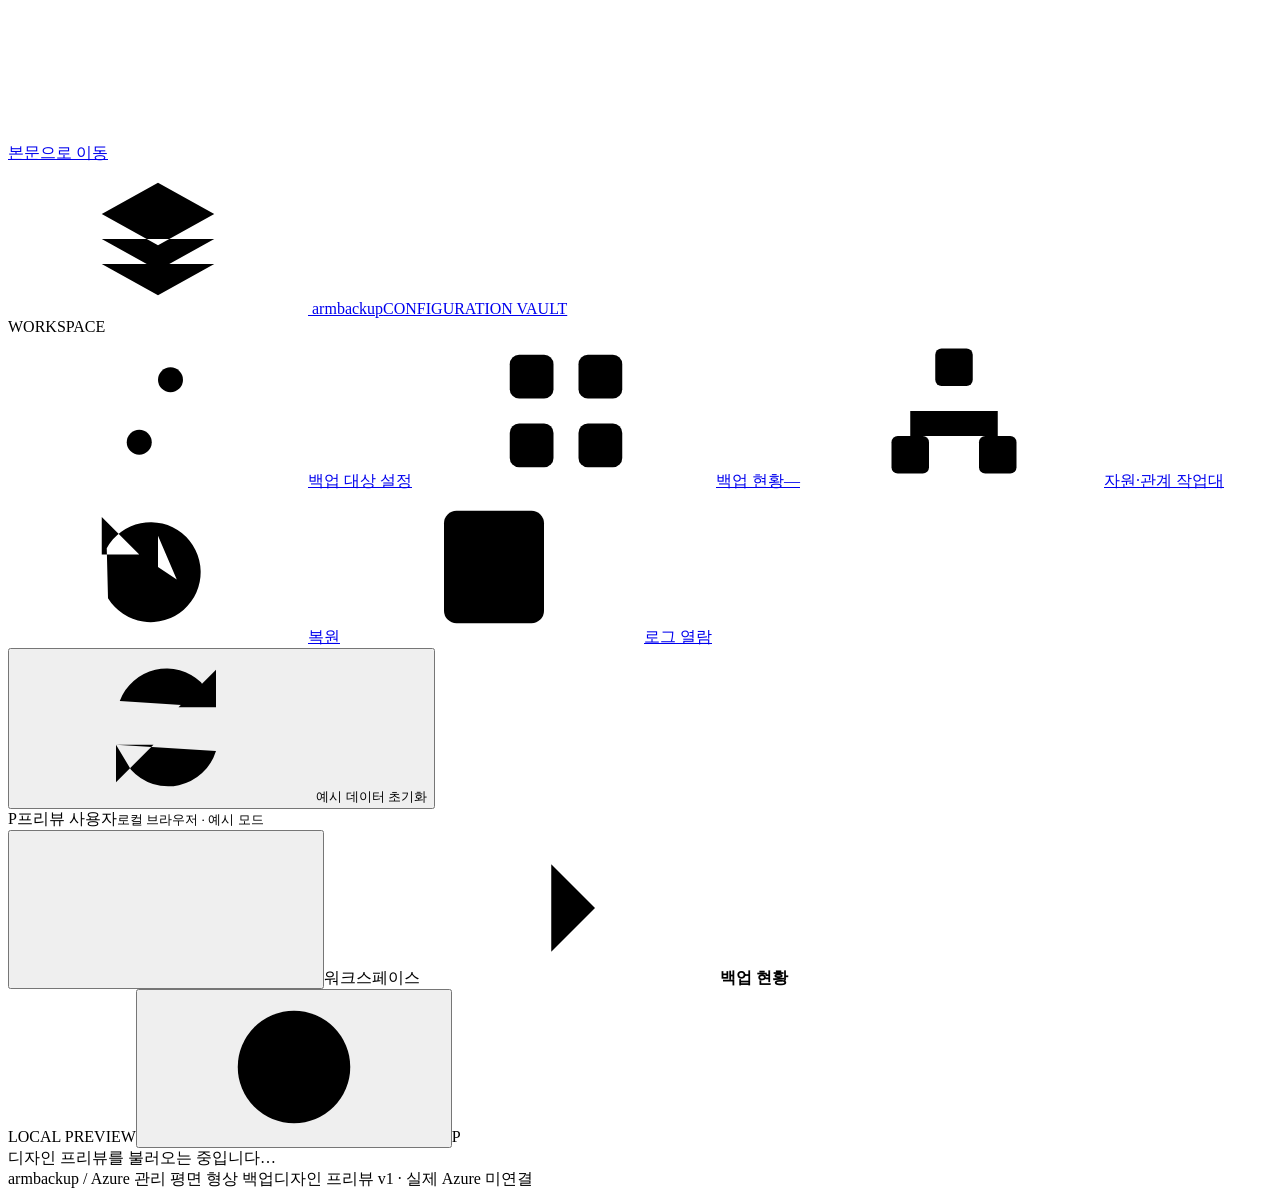
==== src/armbackup/ui_static/index.html @ 728b4feb "feat: Implement combined backup functionality with error handling - Added new backup-calendar.mjs fo" ====
<!doctype html>
<html lang="ko">
<head>
  <meta charset="utf-8">
  <meta name="viewport" content="width=device-width, initial-scale=1">
  <meta name="color-scheme" content="light">
  <meta name="description" content="Azure 관리 평면 형상 백업 콘솔의 로컬 디자인 프리뷰. 예시 데이터만 사용합니다.">
  <title>백업 현황 · armbackup</title>
  <link rel="icon" href="/favicon.svg" type="image/svg+xml">
  <link rel="stylesheet" href="/styles.css">
  <script type="module" src="/app.mjs"></script>
</head>
<body>
  <a class="skip-link" href="#main">본문으로 이동</a>
  <svg class="svg-definitions" xmlns="http://www.w3.org/2000/svg" aria-hidden="true">
    <symbol id="i-layers" viewBox="0 0 24 24"><path d="m12 3 9 5-9 5-9-5 9-5Zm-9 9 9 5 9-5M3 16l9 5 9-5"/></symbol>
    <symbol id="i-grid" viewBox="0 0 24 24"><rect x="3" y="3" width="7" height="7" rx="1.5"/><rect x="14" y="3" width="7" height="7" rx="1.5"/><rect x="3" y="14" width="7" height="7" rx="1.5"/><rect x="14" y="14" width="7" height="7" rx="1.5"/></symbol>
    <symbol id="i-sliders" viewBox="0 0 24 24"><path d="M4 7h8m4 0h4M4 17h3m4 0h9M12 4v6M7 14v6"/><circle cx="14" cy="7" r="2"/><circle cx="9" cy="17" r="2"/></symbol>
    <symbol id="i-restore" viewBox="0 0 24 24"><path d="M3 4v6h6M3.8 9A8 8 0 1 1 4 17M12 7v5l3 2"/></symbol>
    <symbol id="i-logs" viewBox="0 0 24 24"><rect x="4" y="3" width="16" height="18" rx="2"/><path d="M8 8h8M8 12h8M8 16h5"/></symbol>
    <symbol id="i-calendar" viewBox="0 0 24 24"><rect x="3" y="5" width="18" height="16" rx="2"/><path d="M7 3v4M17 3v4M3 10h18M7 14h2M13 14h2M7 17h2"/></symbol>
    <symbol id="i-chevron" viewBox="0 0 24 24"><path d="m9 5 7 7-7 7"/></symbol>
    <symbol id="i-down" viewBox="0 0 24 24"><path d="m6 9 6 6 6-6"/></symbol>
    <symbol id="i-check" viewBox="0 0 24 24"><path d="m5 12 4 4L19 6"/></symbol>
    <symbol id="i-alert" viewBox="0 0 24 24"><path d="m12 3 10 18H2L12 3ZM12 9v5M12 17v.1"/></symbol>
    <symbol id="i-help" viewBox="0 0 24 24"><circle cx="12" cy="12" r="9"/><path d="M9.5 9a2.5 2.5 0 1 1 4 2c-1 .6-1.5 1-1.5 2M12 17v.1"/></symbol>
    <symbol id="i-edit" viewBox="0 0 24 24"><path d="m15 4 5 5M3 21l5-1L21 7a2 2 0 0 0-5-5L3 15v6Z"/></symbol>
    <symbol id="i-search" viewBox="0 0 24 24"><circle cx="10.5" cy="10.5" r="6.5"/><path d="m16 16 5 5"/></symbol>
    <symbol id="i-refresh" viewBox="0 0 24 24"><path d="M20 3v6h-6M4 21v-6h6M4.6 8a8 8 0 0 1 13-3L20 9M4 15l2.4 4A8 8 0 0 0 20 16"/></symbol>
    <symbol id="i-clock" viewBox="0 0 24 24"><circle cx="12" cy="12" r="9"/><path d="M12 7v5l3 2"/></symbol>
    <symbol id="i-shield" viewBox="0 0 24 24"><path d="m12 3 8 3v6c0 5-8 9-8 9s-8-4-8-9V6l8-3Z"/><path d="m8 12 3 3 5-6"/></symbol>
    <symbol id="i-folder" viewBox="0 0 24 24"><path d="M3 7V5a2 2 0 0 1 2-2h5l3 4h6a2 2 0 0 1 2 2v10a2 2 0 0 1-2 2H5a2 2 0 0 1-2-2V7Z"/></symbol>
    <symbol id="i-box" viewBox="0 0 24 24"><path d="m12 3 9 5v9l-9 5-9-5V8l9-5ZM3 8l9 5 9-5M12 13v9M7 5.7l9.5 5.1"/></symbol>
    <symbol id="i-cloud" viewBox="0 0 24 24"><path d="M6 19a5 5 0 1 1 .5-10A6 6 0 0 1 18 7a6 6 0 0 1 0 12H6Z"/></symbol>
    <symbol id="i-network" viewBox="0 0 24 24"><rect x="9" y="2" width="6" height="6" rx="1"/><rect x="2" y="16" width="6" height="6" rx="1"/><rect x="16" y="16" width="6" height="6" rx="1"/><path d="M12 8v4M5 16v-4h14v4"/></symbol>
    <symbol id="i-gateway" viewBox="0 0 24 24"><path d="M4 21V5l8-3 8 3v16M8 21v-8h8v8M3 21h18M8 7h.1M16 7h.1"/></symbol>
    <symbol id="i-balance" viewBox="0 0 24 24"><path d="M3 12h5m0 0 5-7h8M8 12l5 7h8M18 2l3 3-3 3m0 8 3 3-3 3"/><circle cx="7" cy="12" r="2"/></symbol>
    <symbol id="i-globe" viewBox="0 0 24 24"><circle cx="12" cy="12" r="9"/><ellipse cx="12" cy="12" rx="4" ry="9"/><path d="M3 12h18M5 7h14M5 17h14"/></symbol>
    <symbol id="i-pulse" viewBox="0 0 24 24"><path d="M2 12h5l3-8 4 16 3-8h5"/></symbol>
    <symbol id="i-storage" viewBox="0 0 24 24"><ellipse cx="12" cy="5" rx="8" ry="3"/><path d="M4 5v14c0 4 16 4 16 0V5M4 12c0 4 16 4 16 0"/></symbol>
    <symbol id="i-plus" viewBox="0 0 24 24"><path d="M12 5v14M5 12h14"/></symbol>
    <symbol id="i-close" viewBox="0 0 24 24"><path d="m6 6 12 12M6 18 18 6"/></symbol>
    <symbol id="i-arrow" viewBox="0 0 24 24"><path d="M4 12h16m-6-6 6 6-6 6"/></symbol>
    <symbol id="i-info" viewBox="0 0 24 24"><circle cx="12" cy="12" r="9"/><path d="M12 11v6M12 7v.1"/></symbol>
    <symbol id="i-menu" viewBox="0 0 24 24"><path d="M4 6h16M4 12h16M4 18h16"/></symbol>
    <symbol id="i-external" viewBox="0 0 24 24"><path d="M14 3h7v7m0-7L10 14M10 3H5a2 2 0 0 0-2 2v14a2 2 0 0 0 2 2h14a2 2 0 0 0 2-2v-5"/></symbol>
  </svg>
  <div class="shell">
    <aside class="sidebar" id="sidebar" aria-label="주 메뉴">
      <a class="brand" href="#status" aria-label="armbackup 백업 현황">
        <span class="brand-mark"><svg class="icon"><use href="#i-layers"/></svg></span>
        <span>armbackup<span class="brand-caption">CONFIGURATION VAULT</span></span>
      </a>
      <div class="nav-caption">WORKSPACE</div>
      <nav class="navigation">
        <a href="#settings" data-page="settings"><svg class="icon"><use href="#i-sliders"/></svg><span>백업 대상 설정</span></a>
        <a href="#status" data-page="status" class="active" aria-current="page"><svg class="icon"><use href="#i-grid"/></svg><span>백업 현황</span><span class="nav-count" id="nav-count">—</span></a>
        <a href="#relations" data-page="relations" class="live-only"><svg class="icon"><use href="#i-network"/></svg><span>자원·관계 작업대</span></a>
        <a href="#restore" data-page="restore"><svg class="icon"><use href="#i-restore"/></svg><span>복원</span></a>
        <a href="#logs" data-page="logs"><svg class="icon"><use href="#i-logs"/></svg><span>로그 열람</span></a>
      </nav>
      <div class="sidebar-bottom">
        <button class="sidebar-reset" id="reset-demo"><svg class="icon"><use href="#i-refresh"/></svg>예시 데이터 초기화</button>
        <div class="sidebar-user"><span class="avatar">P</span><span>프리뷰 사용자<small>로컬 브라우저 · 예시 모드</small></span><span class="user-dot"></span></div>
      </div>
    </aside>
    <div class="main-shell">
      <header class="topbar">
        <div class="breadcrumbs"><button id="menu-toggle" class="icon-button mobile-only" aria-label="메뉴 열기" aria-controls="sidebar" aria-expanded="false"><svg class="icon"><use href="#i-menu"/></svg></button><span>워크스페이스</span><svg class="icon"><use href="#i-chevron"/></svg><strong id="breadcrumb-current">백업 현황</strong></div>
        <div class="topbar-actions"><span class="environment-pill">LOCAL PREVIEW</span><button class="icon-button" id="preview-guide" aria-label="프리뷰 안내"><svg class="icon"><use href="#i-help"/></svg></button><span class="topbar-divider"></span><span class="avatar small">P</span></div>
      </header>
      <main id="main" tabindex="-1"><div class="initial-loading" role="status">디자인 프리뷰를 불러오는 중입니다…</div></main>
      <footer class="page-footer"><span>armbackup <span class="footer-divider">/</span> Azure 관리 평면 형상 백업</span><span>디자인 프리뷰 v1 <span class="footer-divider">·</span> 실제 Azure 미연결</span></footer>
    </div>
  </div>
  <dialog id="app-dialog" aria-labelledby="dialog-title">
    <div class="dialog-heading"><h2 id="dialog-title"></h2><button class="icon-button" id="dialog-close" aria-label="닫기"><svg class="icon"><use href="#i-close"/></svg></button></div>
    <div id="dialog-body"></div>
    <div class="dialog-actions" id="dialog-actions"></div>
  </dialog>
  <dialog id="error-dialog" class="error-dialog" role="alertdialog" aria-labelledby="error-title" aria-describedby="error-message">
    <div class="dialog-heading"><h2 id="error-title">작업을 완료하지 못했습니다</h2><button class="icon-button" id="error-close" aria-label="오류 알림 닫기" autofocus><svg class="icon"><use href="#i-close"/></svg></button></div>
    <div class="error-dialog-body"><p id="error-message"></p></div>
    <div class="dialog-actions" id="error-actions"></div>
  </dialog>
  <div class="toast-region" id="toast-region" role="status" aria-live="polite" aria-atomic="true"></div>
  <noscript><div class="noscript-warning">이 디자인 프리뷰를 사용하려면 JavaScript를 허용해 주세요.</div></noscript>
</body>
</html>
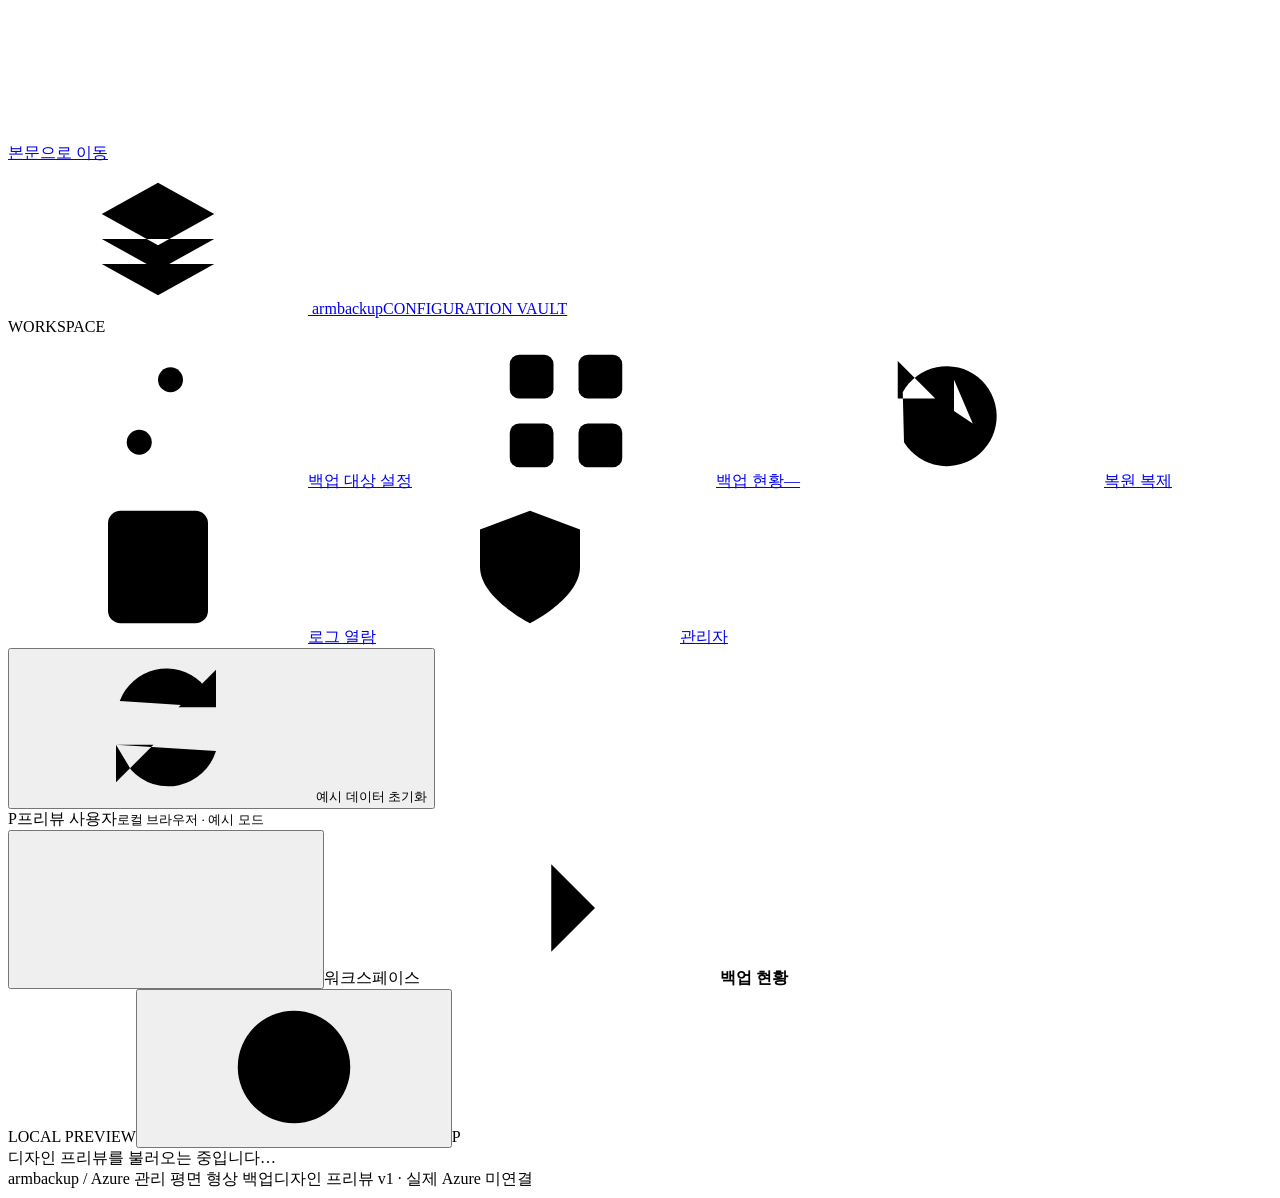
==== commit 3fe979ce: "feat: implement daily backup scheduling and admin panel for configuration - Added `schedule.py` to m" ====
--- a/src/armbackup/ui_static/index.html
+++ b/src/armbackup/ui_static/index.html
@@ -47,7 +47,7 @@
   </svg>
   <div class="shell">
     <aside class="sidebar" id="sidebar" aria-label="주 메뉴">
-      <a class="brand" href="#status" aria-label="armbackup 백업 현황">
+      <a class="brand" href="#status" title="백업 현황으로 이동">
         <span class="brand-mark"><svg class="icon"><use href="#i-layers"/></svg></span>
         <span>armbackup<span class="brand-caption">CONFIGURATION VAULT</span></span>
       </a>
@@ -55,9 +55,9 @@
       <nav class="navigation">
         <a href="#settings" data-page="settings"><svg class="icon"><use href="#i-sliders"/></svg><span>백업 대상 설정</span></a>
         <a href="#status" data-page="status" class="active" aria-current="page"><svg class="icon"><use href="#i-grid"/></svg><span>백업 현황</span><span class="nav-count" id="nav-count">—</span></a>
-        <a href="#relations" data-page="relations" class="live-only"><svg class="icon"><use href="#i-network"/></svg><span>자원·관계 작업대</span></a>
-        <a href="#restore" data-page="restore"><svg class="icon"><use href="#i-restore"/></svg><span>복원</span></a>
+        <a href="#restore" data-page="restore"><svg class="icon"><use href="#i-restore"/></svg><span>복원 복제</span></a>
         <a href="#logs" data-page="logs"><svg class="icon"><use href="#i-logs"/></svg><span>로그 열람</span></a>
+        <a href="#admin" data-page="admin" class="live-only"><svg class="icon"><use href="#i-shield"/></svg><span>관리자</span></a>
       </nav>
       <div class="sidebar-bottom">
         <button class="sidebar-reset" id="reset-demo"><svg class="icon"><use href="#i-refresh"/></svg>예시 데이터 초기화</button>
@@ -70,7 +70,7 @@
         <div class="topbar-actions"><span class="environment-pill">LOCAL PREVIEW</span><button class="icon-button" id="preview-guide" aria-label="프리뷰 안내"><svg class="icon"><use href="#i-help"/></svg></button><span class="topbar-divider"></span><span class="avatar small">P</span></div>
       </header>
       <main id="main" tabindex="-1"><div class="initial-loading" role="status">디자인 프리뷰를 불러오는 중입니다…</div></main>
-      <footer class="page-footer"><span>armbackup <span class="footer-divider">/</span> Azure 관리 평면 형상 백업</span><span>디자인 프리뷰 v1 <span class="footer-divider">·</span> 실제 Azure 미연결</span></footer>
+      <footer class="page-footer"><span>armbackup <span class="footer-divider" aria-hidden="true">/</span> Azure 관리 평면 형상 백업</span><span>디자인 프리뷰 v1 <span class="footer-divider" aria-hidden="true">·</span> 실제 Azure 미연결</span></footer>
     </div>
   </div>
   <dialog id="app-dialog" aria-labelledby="dialog-title">
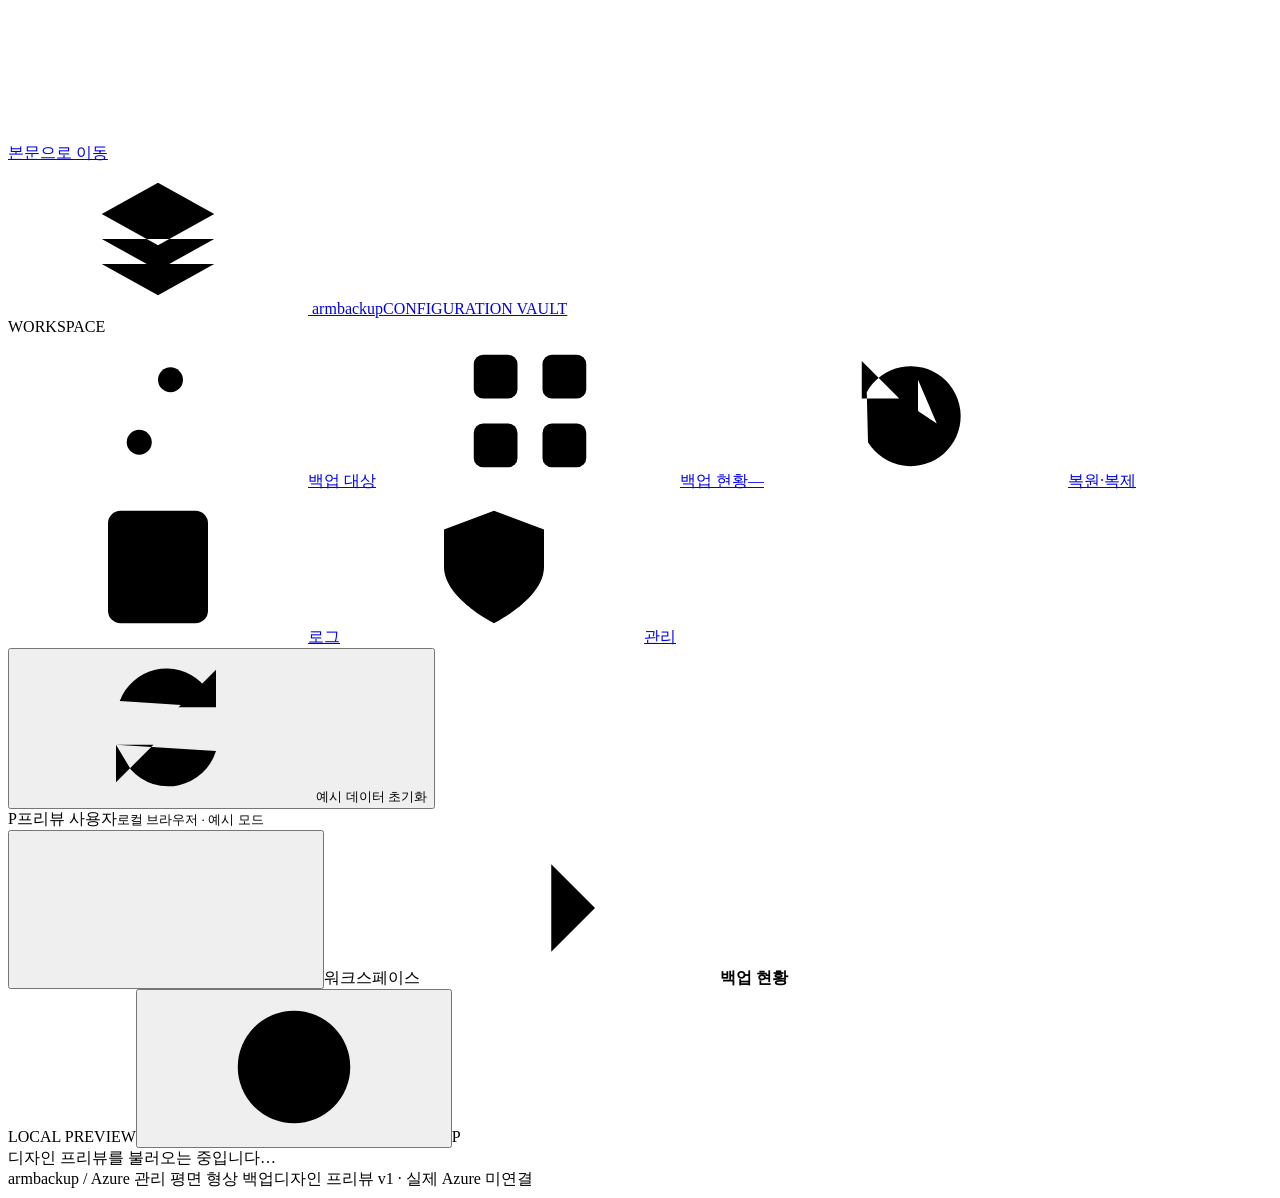
==== commit 39eef9b4: "Refactor UI styles and add restore target functionality - Updated CSS styles for recent days and leg" ====
--- a/src/armbackup/ui_static/index.html
+++ b/src/armbackup/ui_static/index.html
@@ -53,11 +53,11 @@
       </a>
       <div class="nav-caption">WORKSPACE</div>
       <nav class="navigation">
-        <a href="#settings" data-page="settings"><svg class="icon"><use href="#i-sliders"/></svg><span>백업 대상 설정</span></a>
+        <a href="#settings" data-page="settings"><svg class="icon"><use href="#i-sliders"/></svg><span>백업 대상</span></a>
         <a href="#status" data-page="status" class="active" aria-current="page"><svg class="icon"><use href="#i-grid"/></svg><span>백업 현황</span><span class="nav-count" id="nav-count">—</span></a>
-        <a href="#restore" data-page="restore"><svg class="icon"><use href="#i-restore"/></svg><span>복원 복제</span></a>
-        <a href="#logs" data-page="logs"><svg class="icon"><use href="#i-logs"/></svg><span>로그 열람</span></a>
-        <a href="#admin" data-page="admin" class="live-only"><svg class="icon"><use href="#i-shield"/></svg><span>관리자</span></a>
+        <a href="#restore" data-page="restore"><svg class="icon"><use href="#i-restore"/></svg><span>복원·복제</span></a>
+        <a href="#logs" data-page="logs"><svg class="icon"><use href="#i-logs"/></svg><span>로그</span></a>
+        <a href="#admin" data-page="admin" class="live-only"><svg class="icon"><use href="#i-shield"/></svg><span>관리</span></a>
       </nav>
       <div class="sidebar-bottom">
         <button class="sidebar-reset" id="reset-demo"><svg class="icon"><use href="#i-refresh"/></svg>예시 데이터 초기화</button>
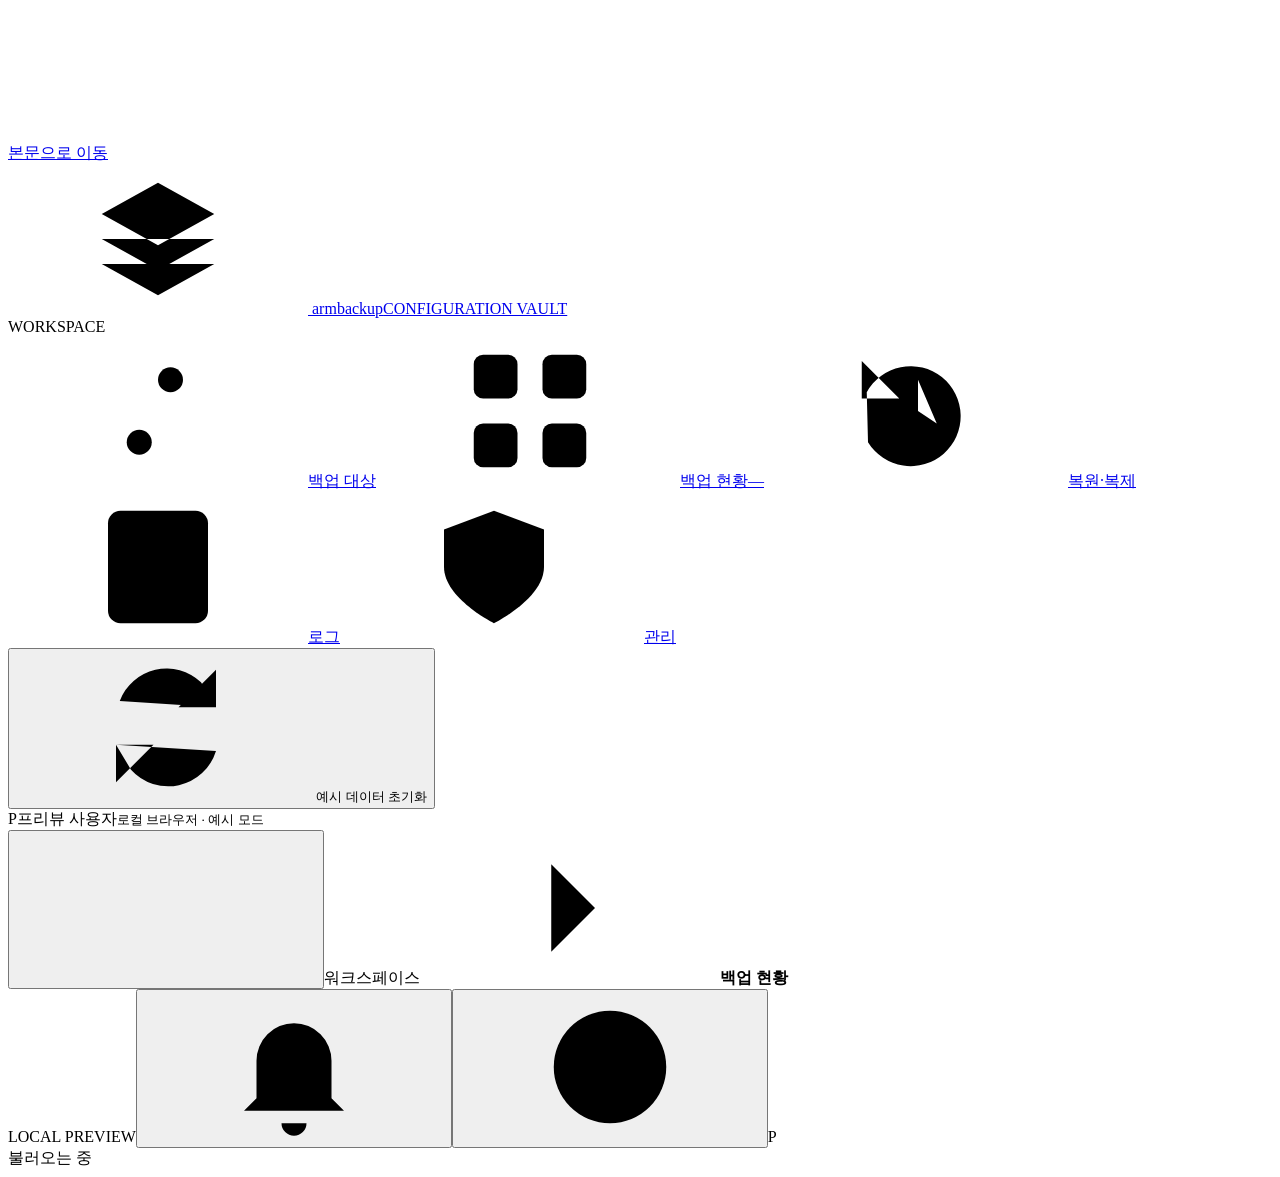
==== commit cbf45b4d: "refactor: replace error dialog with notification system and update styles - Updated styles for brand" ====
--- a/src/armbackup/ui_static/index.html
+++ b/src/armbackup/ui_static/index.html
@@ -43,13 +43,14 @@
     <symbol id="i-arrow" viewBox="0 0 24 24"><path d="M4 12h16m-6-6 6 6-6 6"/></symbol>
     <symbol id="i-info" viewBox="0 0 24 24"><circle cx="12" cy="12" r="9"/><path d="M12 11v6M12 7v.1"/></symbol>
     <symbol id="i-menu" viewBox="0 0 24 24"><path d="M4 6h16M4 12h16M4 18h16"/></symbol>
+    <symbol id="i-bell" viewBox="0 0 24 24"><path d="M6 17V11a6 6 0 1 1 12 0v6l2 2H4l2-2ZM10 21a2 2 0 0 0 4 0"/></symbol>
     <symbol id="i-external" viewBox="0 0 24 24"><path d="M14 3h7v7m0-7L10 14M10 3H5a2 2 0 0 0-2 2v14a2 2 0 0 0 2 2h14a2 2 0 0 0 2-2v-5"/></symbol>
   </svg>
   <div class="shell">
     <aside class="sidebar" id="sidebar" aria-label="주 메뉴">
       <a class="brand" href="#status" title="백업 현황으로 이동">
         <span class="brand-mark"><svg class="icon"><use href="#i-layers"/></svg></span>
-        <span>armbackup<span class="brand-caption">CONFIGURATION VAULT</span></span>
+        <span class="brand-text"><span class="brand-name">armbackup</span><span class="brand-caption">CONFIGURATION VAULT</span></span>
       </a>
       <div class="nav-caption">WORKSPACE</div>
       <nav class="navigation">
@@ -67,10 +68,14 @@
     <div class="main-shell">
       <header class="topbar">
         <div class="breadcrumbs"><button id="menu-toggle" class="icon-button mobile-only" aria-label="메뉴 열기" aria-controls="sidebar" aria-expanded="false"><svg class="icon"><use href="#i-menu"/></svg></button><span>워크스페이스</span><svg class="icon"><use href="#i-chevron"/></svg><strong id="breadcrumb-current">백업 현황</strong></div>
-        <div class="topbar-actions"><span class="environment-pill">LOCAL PREVIEW</span><button class="icon-button" id="preview-guide" aria-label="프리뷰 안내"><svg class="icon"><use href="#i-help"/></svg></button><span class="topbar-divider"></span><span class="avatar small">P</span></div>
+        <div id="topbar-slot" class="topbar-slot"></div>
+        <div class="topbar-actions"><span class="environment-pill">LOCAL PREVIEW</span><button class="icon-button notification-bell" id="notification-bell" aria-label="알림 목록 열기" aria-controls="notification-panel" aria-expanded="false"><svg class="icon"><use href="#i-bell"/></svg><span id="notification-count" class="notification-count" hidden>0</span></button><button class="icon-button" id="preview-guide" aria-label="프리뷰 안내"><svg class="icon"><use href="#i-help"/></svg></button><span class="topbar-divider"></span><span class="avatar small">P</span></div>
       </header>
-      <main id="main" tabindex="-1"><div class="initial-loading" role="status">디자인 프리뷰를 불러오는 중입니다…</div></main>
-      <footer class="page-footer"><span>armbackup <span class="footer-divider" aria-hidden="true">/</span> Azure 관리 평면 형상 백업</span><span>디자인 프리뷰 v1 <span class="footer-divider" aria-hidden="true">·</span> 실제 Azure 미연결</span></footer>
+      <section id="notification-panel" class="notification-panel" aria-label="알림 목록" hidden>
+        <div class="notification-panel-head"><strong>알림</strong><button class="button small" id="notification-clear" type="button">모두 지우기</button></div>
+        <ul id="notification-list" class="notification-list"></ul>
+      </section>
+      <main id="main" tabindex="-1"><div class="initial-loading" role="status"><span class="spinner" aria-hidden="true"></span><span class="sr-only">불러오는 중</span></div></main>
     </div>
   </div>
   <dialog id="app-dialog" aria-labelledby="dialog-title">
@@ -78,12 +83,7 @@
     <div id="dialog-body"></div>
     <div class="dialog-actions" id="dialog-actions"></div>
   </dialog>
-  <dialog id="error-dialog" class="error-dialog" role="alertdialog" aria-labelledby="error-title" aria-describedby="error-message">
-    <div class="dialog-heading"><h2 id="error-title">작업을 완료하지 못했습니다</h2><button class="icon-button" id="error-close" aria-label="오류 알림 닫기" autofocus><svg class="icon"><use href="#i-close"/></svg></button></div>
-    <div class="error-dialog-body"><p id="error-message"></p></div>
-    <div class="dialog-actions" id="error-actions"></div>
-  </dialog>
-  <div class="toast-region" id="toast-region" role="status" aria-live="polite" aria-atomic="true"></div>
+  <div id="notification-region" class="notification-region" popover="manual" aria-live="polite"></div>
   <noscript><div class="noscript-warning">이 디자인 프리뷰를 사용하려면 JavaScript를 허용해 주세요.</div></noscript>
 </body>
 </html>
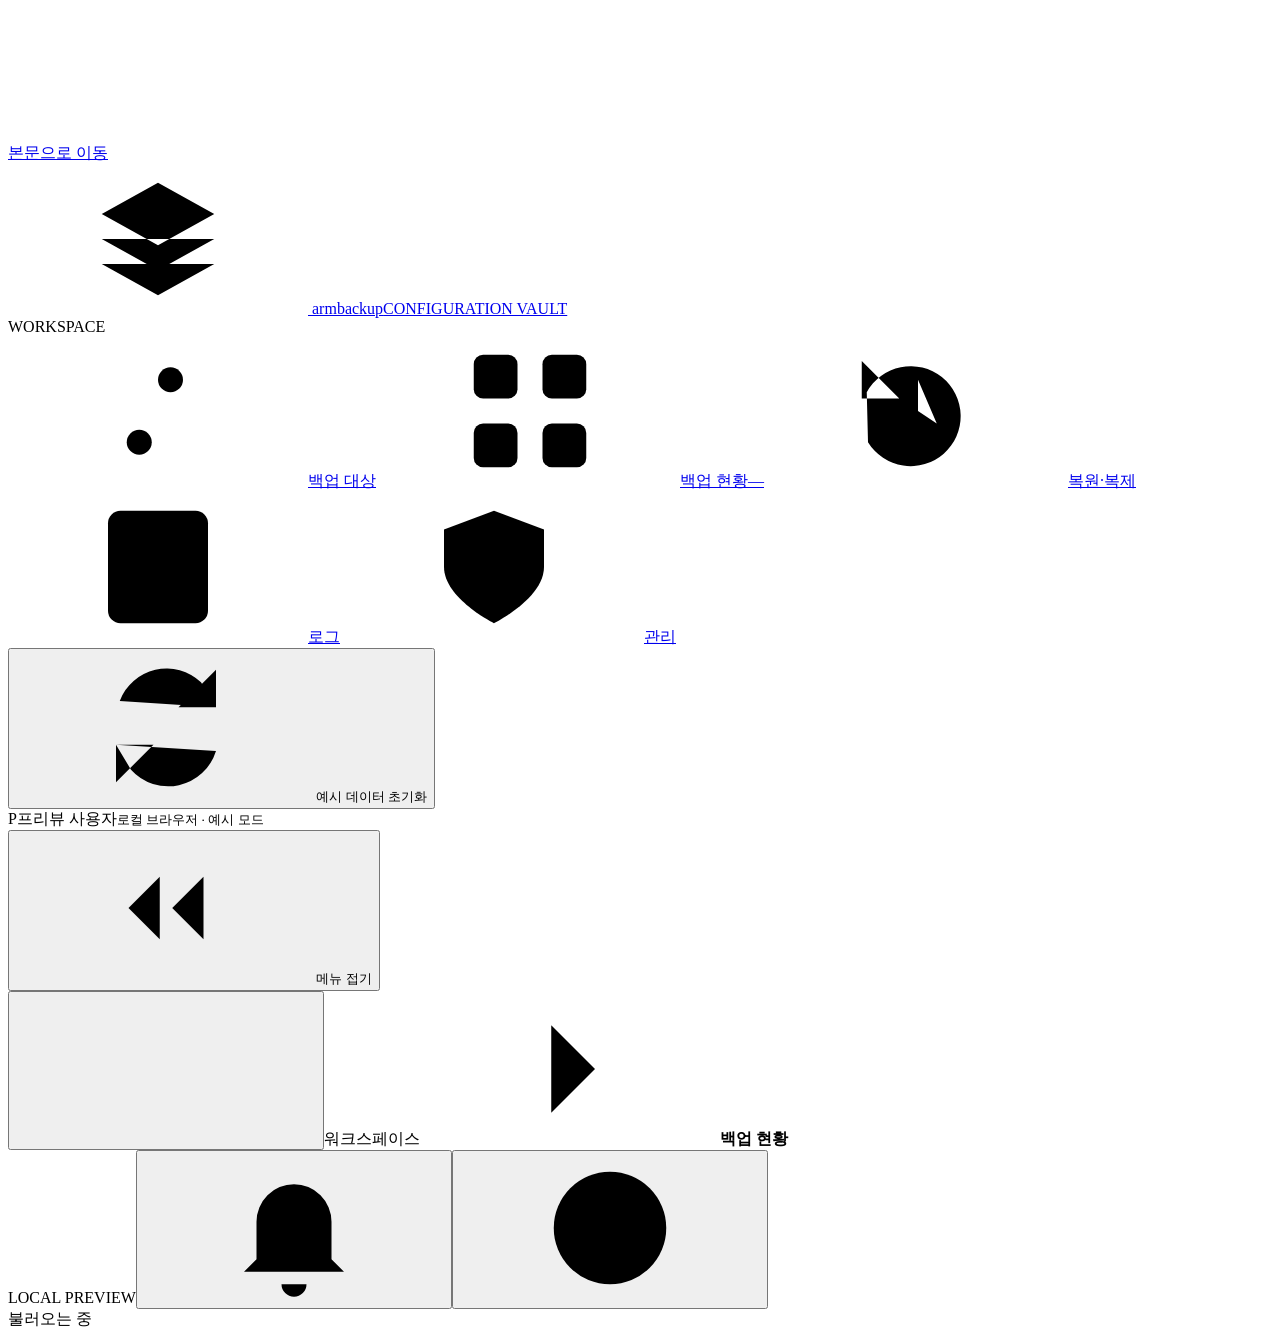
==== commit 8b47ace2: "feat: Implement Azure resource semantics for backup and clone operations - Added `azure_semantics.py" ====
--- a/src/armbackup/ui_static/index.html
+++ b/src/armbackup/ui_static/index.html
@@ -42,6 +42,7 @@
     <symbol id="i-close" viewBox="0 0 24 24"><path d="m6 6 12 12M6 18 18 6"/></symbol>
     <symbol id="i-arrow" viewBox="0 0 24 24"><path d="M4 12h16m-6-6 6 6-6 6"/></symbol>
     <symbol id="i-info" viewBox="0 0 24 24"><circle cx="12" cy="12" r="9"/><path d="M12 11v6M12 7v.1"/></symbol>
+    <symbol id="i-collapse" viewBox="0 0 24 24"><path d="m11 17-5-5 5-5M18 17l-5-5 5-5"/></symbol>
     <symbol id="i-menu" viewBox="0 0 24 24"><path d="M4 6h16M4 12h16M4 18h16"/></symbol>
     <symbol id="i-bell" viewBox="0 0 24 24"><path d="M6 17V11a6 6 0 1 1 12 0v6l2 2H4l2-2ZM10 21a2 2 0 0 0 4 0"/></symbol>
     <symbol id="i-external" viewBox="0 0 24 24"><path d="M14 3h7v7m0-7L10 14M10 3H5a2 2 0 0 0-2 2v14a2 2 0 0 0 2 2h14a2 2 0 0 0 2-2v-5"/></symbol>
@@ -50,26 +51,27 @@
     <aside class="sidebar" id="sidebar" aria-label="주 메뉴">
       <a class="brand" href="#status" title="백업 현황으로 이동">
         <span class="brand-mark"><svg class="icon"><use href="#i-layers"/></svg></span>
-        <span class="brand-text"><span class="brand-name">armbackup</span><span class="brand-caption">CONFIGURATION VAULT</span></span>
+        <span class="brand-text side-label"><span class="brand-name">armbackup</span><span class="brand-caption">CONFIGURATION VAULT</span></span>
       </a>
       <div class="nav-caption">WORKSPACE</div>
       <nav class="navigation">
-        <a href="#settings" data-page="settings"><svg class="icon"><use href="#i-sliders"/></svg><span>백업 대상</span></a>
-        <a href="#status" data-page="status" class="active" aria-current="page"><svg class="icon"><use href="#i-grid"/></svg><span>백업 현황</span><span class="nav-count" id="nav-count">—</span></a>
-        <a href="#restore" data-page="restore"><svg class="icon"><use href="#i-restore"/></svg><span>복원·복제</span></a>
-        <a href="#logs" data-page="logs"><svg class="icon"><use href="#i-logs"/></svg><span>로그</span></a>
-        <a href="#admin" data-page="admin" class="live-only"><svg class="icon"><use href="#i-shield"/></svg><span>관리</span></a>
+        <a href="#settings" data-page="settings"><svg class="icon"><use href="#i-sliders"/></svg><span class="side-label">백업 대상</span></a>
+        <a href="#status" data-page="status" class="active" aria-current="page"><svg class="icon"><use href="#i-grid"/></svg><span class="side-label">백업 현황</span><span class="nav-count" id="nav-count">—</span></a>
+        <a href="#restore" data-page="restore"><svg class="icon"><use href="#i-restore"/></svg><span class="side-label">복원·복제</span></a>
+        <a href="#logs" data-page="logs"><svg class="icon"><use href="#i-logs"/></svg><span class="side-label">로그</span></a>
+        <a href="#admin" data-page="admin" class="live-only"><svg class="icon"><use href="#i-shield"/></svg><span class="side-label">관리</span></a>
       </nav>
       <div class="sidebar-bottom">
-        <button class="sidebar-reset" id="reset-demo"><svg class="icon"><use href="#i-refresh"/></svg>예시 데이터 초기화</button>
-        <div class="sidebar-user"><span class="avatar">P</span><span>프리뷰 사용자<small>로컬 브라우저 · 예시 모드</small></span><span class="user-dot"></span></div>
+        <button class="sidebar-reset" id="reset-demo"><svg class="icon"><use href="#i-refresh"/></svg><span class="side-label">예시 데이터 초기화</span></button>
+        <div class="sidebar-user"><span class="avatar">P</span><span class="side-label">프리뷰 사용자<small>로컬 브라우저 · 예시 모드</small></span><span class="user-dot"></span></div>
+        <button class="sidebar-toggle" id="sidebar-toggle" type="button" aria-controls="sidebar" aria-expanded="true" aria-label="메뉴 접기"><svg class="icon"><use href="#i-collapse"/></svg><span class="side-label">메뉴 접기</span></button>
       </div>
     </aside>
     <div class="main-shell">
       <header class="topbar">
         <div class="breadcrumbs"><button id="menu-toggle" class="icon-button mobile-only" aria-label="메뉴 열기" aria-controls="sidebar" aria-expanded="false"><svg class="icon"><use href="#i-menu"/></svg></button><span>워크스페이스</span><svg class="icon"><use href="#i-chevron"/></svg><strong id="breadcrumb-current">백업 현황</strong></div>
         <div id="topbar-slot" class="topbar-slot"></div>
-        <div class="topbar-actions"><span class="environment-pill">LOCAL PREVIEW</span><button class="icon-button notification-bell" id="notification-bell" aria-label="알림 목록 열기" aria-controls="notification-panel" aria-expanded="false"><svg class="icon"><use href="#i-bell"/></svg><span id="notification-count" class="notification-count" hidden>0</span></button><button class="icon-button" id="preview-guide" aria-label="프리뷰 안내"><svg class="icon"><use href="#i-help"/></svg></button><span class="topbar-divider"></span><span class="avatar small">P</span></div>
+        <div class="topbar-actions"><span class="environment-pill">LOCAL PREVIEW</span><button class="icon-button notification-bell" id="notification-bell" aria-label="알림 목록 열기" aria-controls="notification-panel" aria-expanded="false"><svg class="icon"><use href="#i-bell"/></svg><span id="notification-count" class="notification-count" hidden>0</span></button><button class="icon-button" id="preview-guide" aria-label="프리뷰 안내"><svg class="icon"><use href="#i-help"/></svg></button></div>
       </header>
       <section id="notification-panel" class="notification-panel" aria-label="알림 목록" hidden>
         <div class="notification-panel-head"><strong>알림</strong><button class="button small" id="notification-clear" type="button">모두 지우기</button></div>
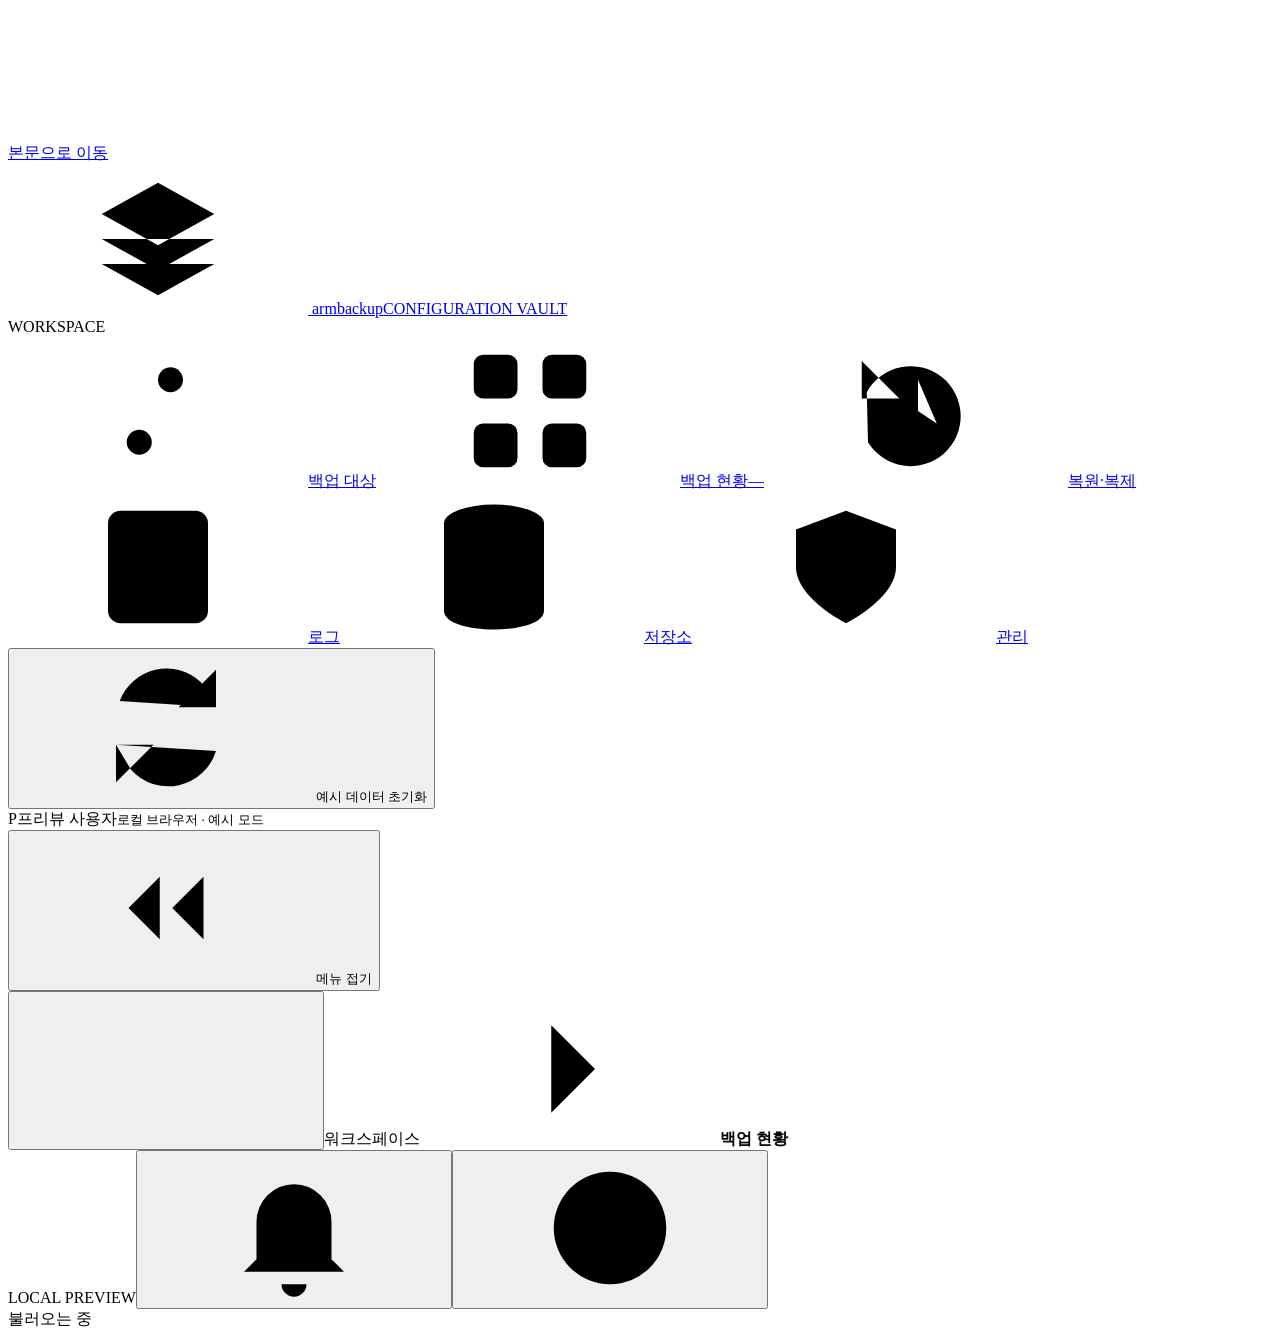
==== commit a0e101df: "Add unit tests for storage explorer functionality - Implemented comprehensive tests for the storage " ====
--- a/src/armbackup/ui_static/index.html
+++ b/src/armbackup/ui_static/index.html
@@ -43,6 +43,8 @@
     <symbol id="i-arrow" viewBox="0 0 24 24"><path d="M4 12h16m-6-6 6 6-6 6"/></symbol>
     <symbol id="i-info" viewBox="0 0 24 24"><circle cx="12" cy="12" r="9"/><path d="M12 11v6M12 7v.1"/></symbol>
     <symbol id="i-collapse" viewBox="0 0 24 24"><path d="m11 17-5-5 5-5M18 17l-5-5 5-5"/></symbol>
+    <symbol id="i-panel-close" viewBox="0 0 24 24"><rect x="3" y="3" width="18" height="18" rx="2"/><path d="M9 3v18m7-12-3 3 3 3"/></symbol>
+    <symbol id="i-panel-open" viewBox="0 0 24 24"><rect x="3" y="3" width="18" height="18" rx="2"/><path d="M9 3v18m5-12 3 3-3 3"/></symbol>
     <symbol id="i-menu" viewBox="0 0 24 24"><path d="M4 6h16M4 12h16M4 18h16"/></symbol>
     <symbol id="i-bell" viewBox="0 0 24 24"><path d="M6 17V11a6 6 0 1 1 12 0v6l2 2H4l2-2ZM10 21a2 2 0 0 0 4 0"/></symbol>
     <symbol id="i-external" viewBox="0 0 24 24"><path d="M14 3h7v7m0-7L10 14M10 3H5a2 2 0 0 0-2 2v14a2 2 0 0 0 2 2h14a2 2 0 0 0 2-2v-5"/></symbol>
@@ -59,6 +61,7 @@
         <a href="#status" data-page="status" class="active" aria-current="page"><svg class="icon"><use href="#i-grid"/></svg><span class="side-label">백업 현황</span><span class="nav-count" id="nav-count">—</span></a>
         <a href="#restore" data-page="restore"><svg class="icon"><use href="#i-restore"/></svg><span class="side-label">복원·복제</span></a>
         <a href="#logs" data-page="logs"><svg class="icon"><use href="#i-logs"/></svg><span class="side-label">로그</span></a>
+        <a href="#storage" data-page="storage"><svg class="icon"><use href="#i-storage"/></svg><span class="side-label">저장소</span></a>
         <a href="#admin" data-page="admin" class="live-only"><svg class="icon"><use href="#i-shield"/></svg><span class="side-label">관리</span></a>
       </nav>
       <div class="sidebar-bottom">
